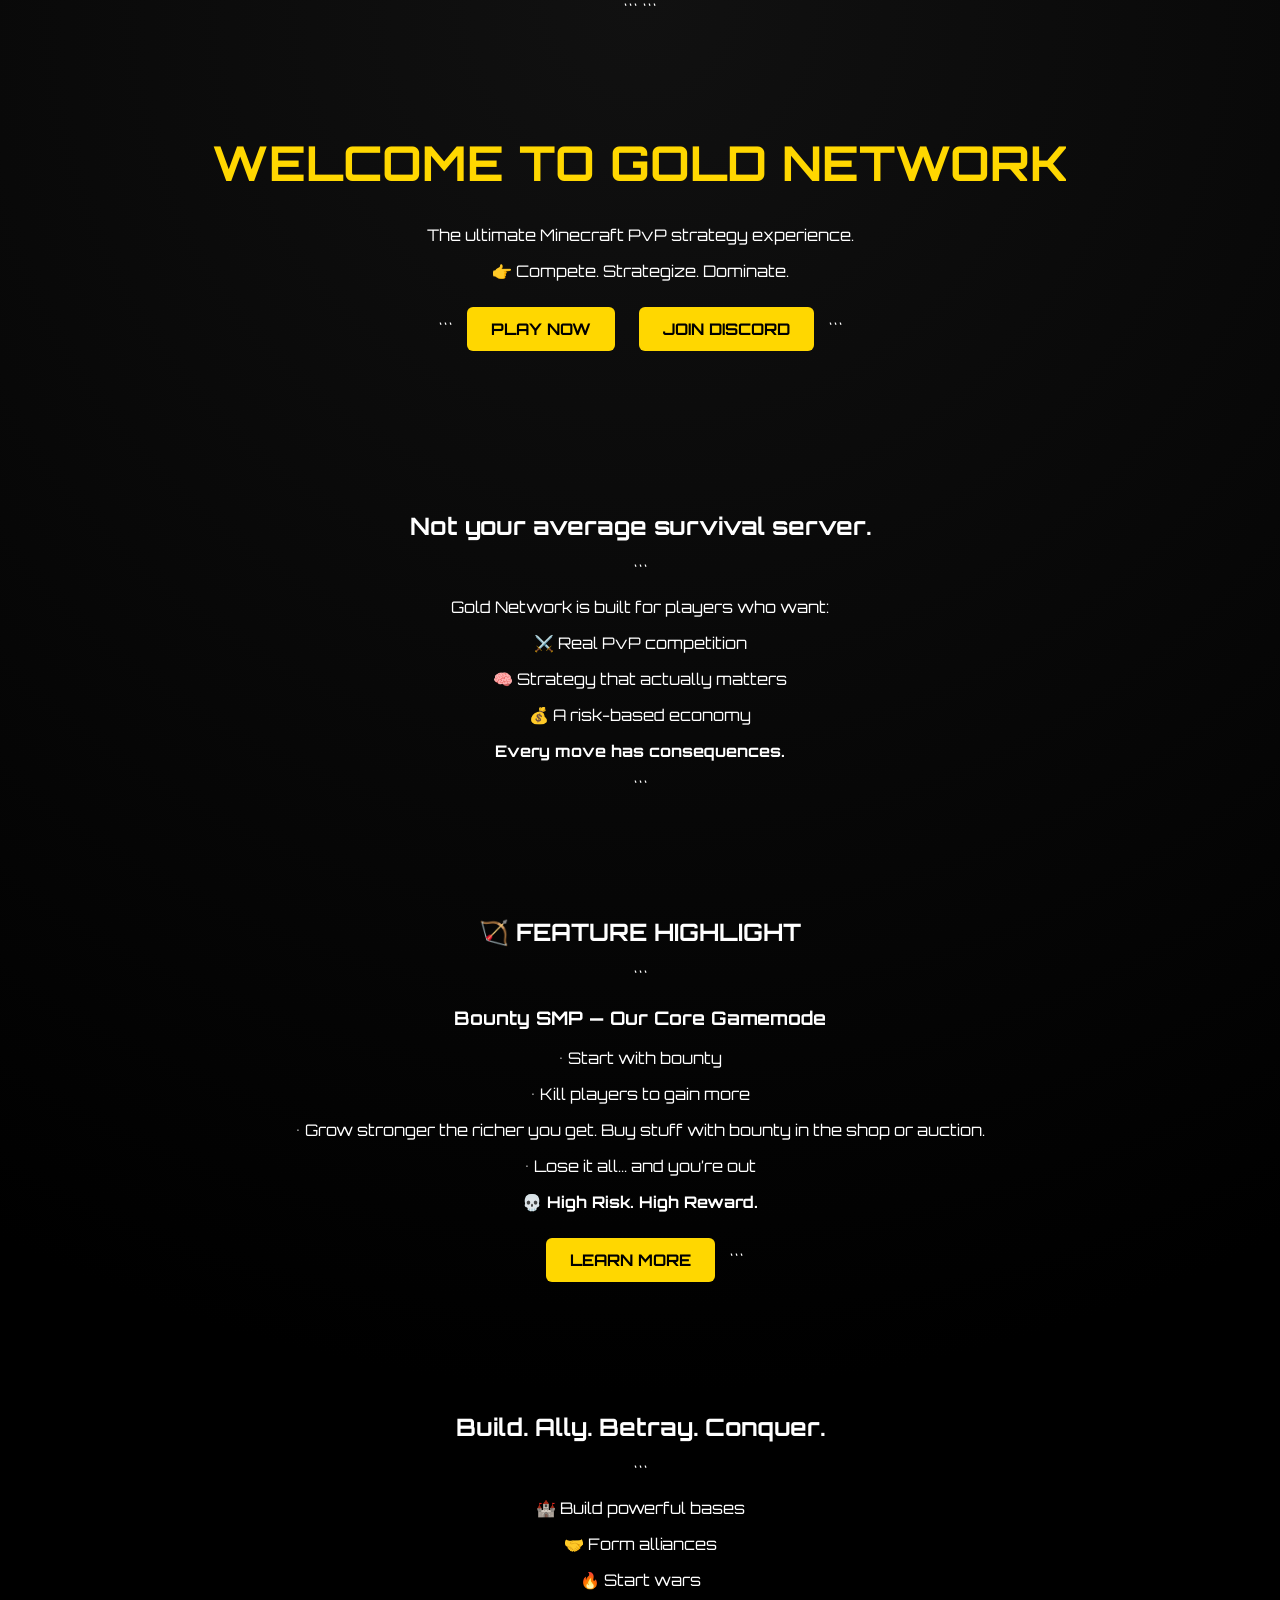
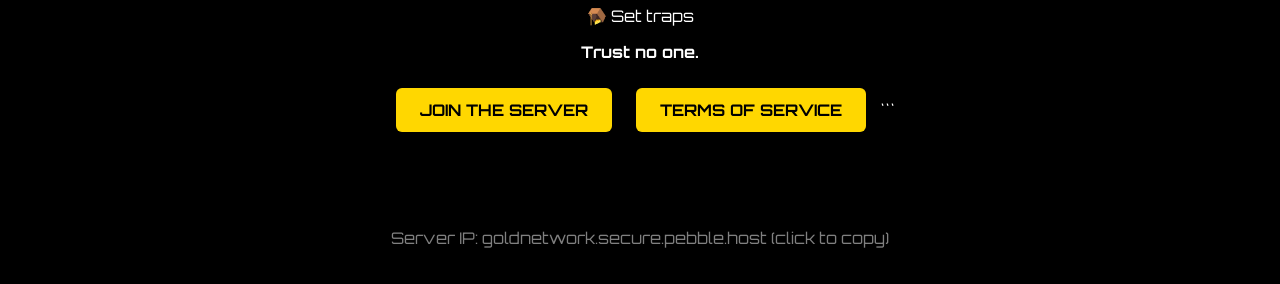
==== index.html @ 98344aa9 "Update index.html" ====
<!DOCTYPE html>

<html>
<head>
    <title>Gold Network</title>

```
<link href="https://fonts.googleapis.com/css2?family=Orbitron:wght@600&display=swap" rel="stylesheet">

<style>
    body {
        margin: 0;
        font-family: 'Orbitron', Arial, sans-serif;
        color: white;
        text-align: center;
        background: radial-gradient(circle at top, #111 0%, #000 70%);
    }

    header {
        padding: 80px 20px;
    }

    h1 {
        color: gold;
        font-size: 3em;
        animation: glow 2.5s infinite ease-in-out;
    }

    @keyframes glow {
        0% { text-shadow: 0 0 5px gold; }
        50% { text-shadow: 0 0 20px gold; }
        100% { text-shadow: 0 0 5px gold; }
    }

    .btn {
        display: inline-block;
        margin: 10px;
        padding: 12px 24px;
        background: gold;
        color: black;
        text-decoration: none;
        font-weight: bold;
        border-radius: 6px;
        transition: 0.3s;
    }

    .btn:hover {
        transform: scale(1.1);
        background: #ffd700;
    }

    section {
        padding: 50px 20px;
        animation: fadeUp 1s ease-out;
    }

    @keyframes fadeUp {
        from { opacity: 0; transform: translateY(20px); }
        to { opacity: 1; transform: translateY(0); }
    }

    footer {
        padding: 20px;
        color: gray;
    }
</style>
```

</head>

<body>

<header>
    <h1>WELCOME TO GOLD NETWORK</h1>
    <p>The ultimate Minecraft PvP strategy experience.</p>
    <p>👉 Compete. Strategize. Dominate.</p>

```
<a href="#ip" class="btn">PLAY NOW</a>
<a href="#" class="btn">JOIN DISCORD</a>
```

</header>

<section>
    <h2>Not your average survival server.</h2>

```
<p>Gold Network is built for players who want:</p>

<p>⚔️ Real PvP competition</p>
<p>🧠 Strategy that actually matters</p>
<p>💰 A risk-based economy</p>

<p><strong>Every move has consequences.</strong></p>
```

</section>

<section>
    <h2>🏹 FEATURE HIGHLIGHT</h2>

```
<h3>Bounty SMP — Our Core Gamemode</h3>

<p>• Start with bounty</p>
<p>• Kill players to gain more</p>
<p>• Grow stronger the richer you get. Buy stuff with bounty in the shop or auction.</p>
<p>• Lose it all… and you’re out</p>

<p><strong>💀 High Risk. High Reward.</strong></p>

<a href="#" class="btn">LEARN MORE</a>
```

</section>

<section>
    <h2>Build. Ally. Betray. Conquer.</h2>

```
<p>🏰 Build powerful bases</p>
<p>🤝 Form alliances</p>
<p>🔥 Start wars</p>
<p>🪤 Set traps</p>

<p><strong>Trust no one.</strong></p>

<a href="#" class="btn">JOIN THE SERVER</a>
<a href="#" class="btn">TERMS OF SERVICE</a>
```

</section>

<footer>
    <p id="ip" onclick="copyIP()" style="cursor:pointer;">
        Server IP: goldnetwork.secure.pebble.host (click to copy)
    </p>
</footer>

<script>
function copyIP() {
    navigator.clipboard.writeText("goldnetwork.secure.pebble.host");
    alert("IP copied!");
}
</script>

</body>
</html>
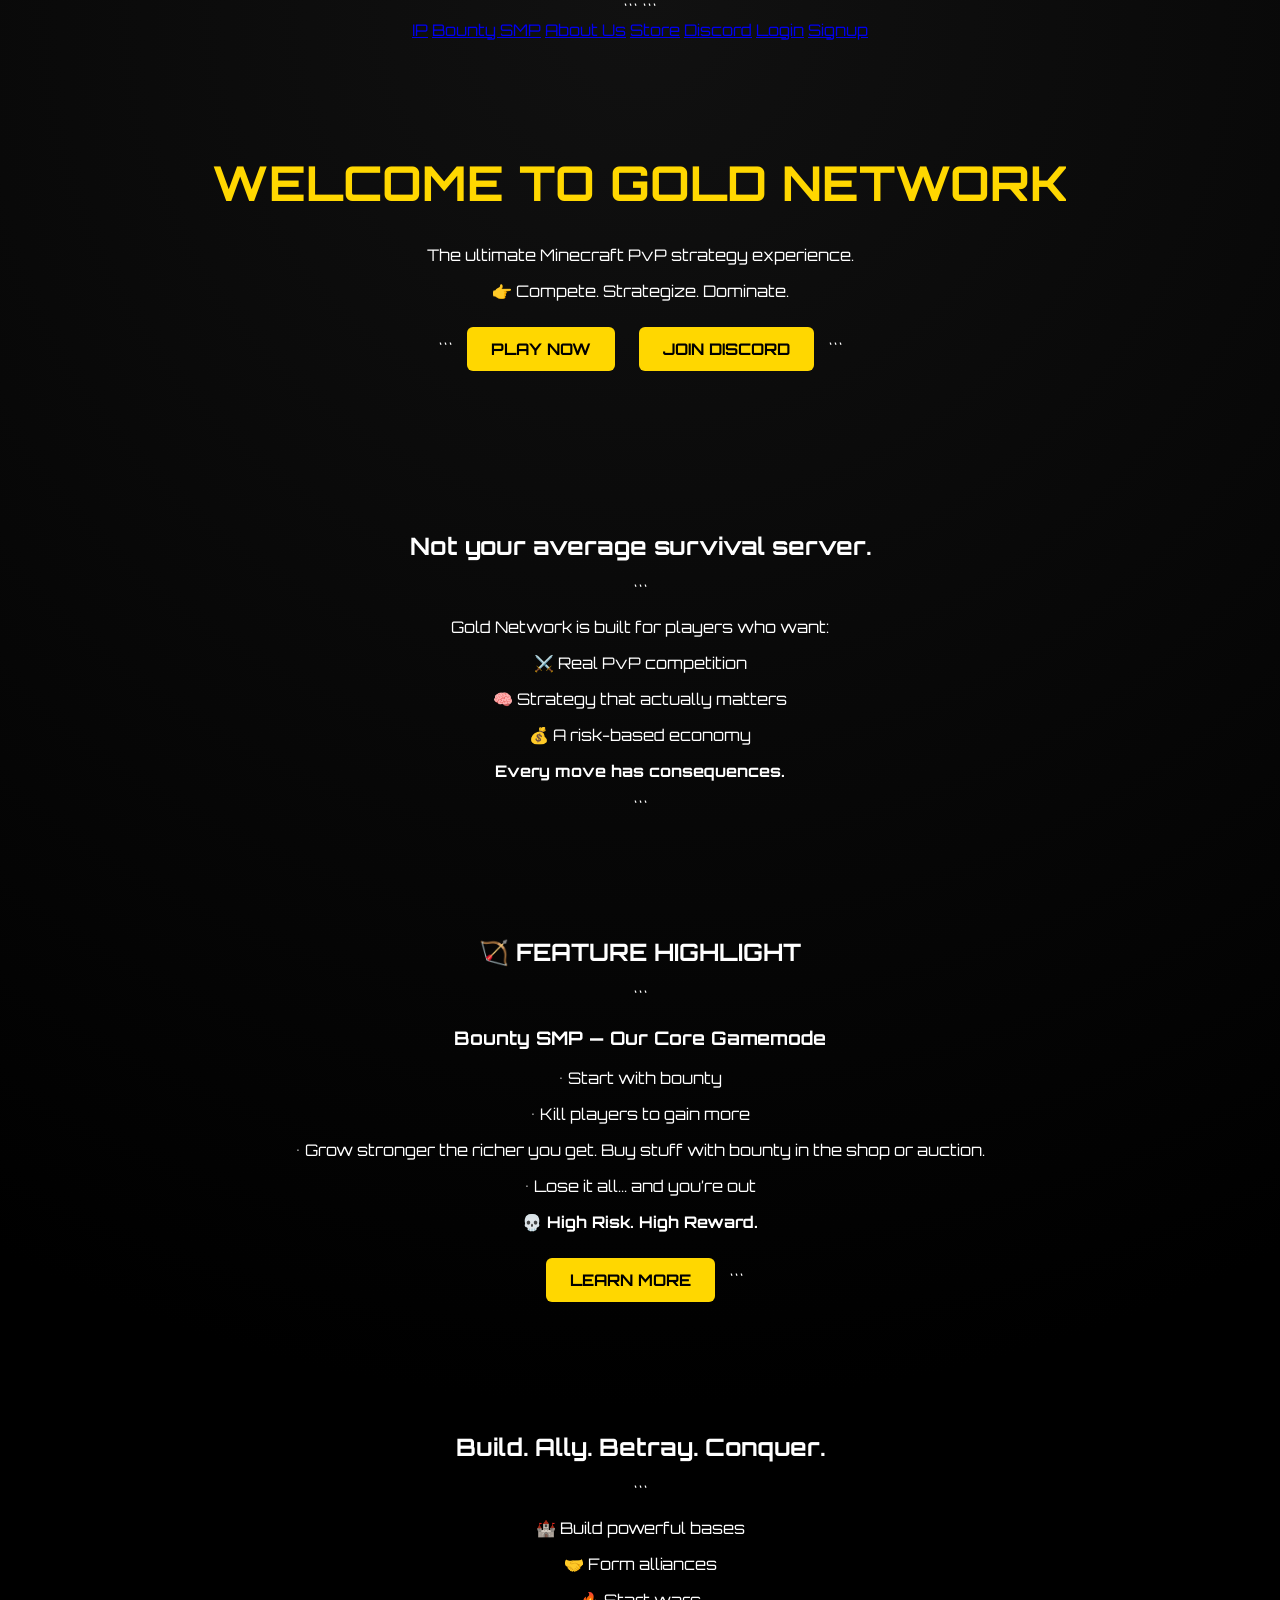
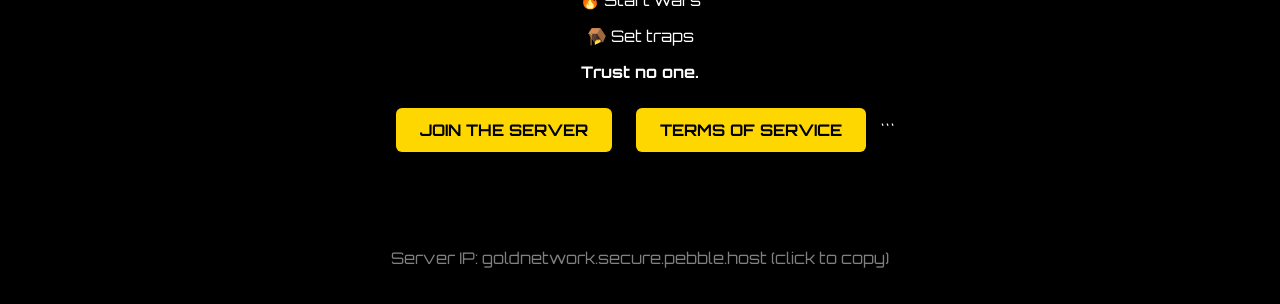
==== commit 54789d46: "Update index.html" ====
--- a/index.html
+++ b/index.html
@@ -69,6 +69,17 @@
 </head>
 
 <body>
+    <nav class="navbar">
+  <a href="index.html">IP</a>
+  <a href="bounty-smp.html">Bounty SMP</a>
+  <a href="about.html">About Us</a>
+  <a href="store.html">Store</a>
+
+  <a href="https://discord.gg/YOUR_INVITE" target="_blank">Discord</a>
+
+  <a href="login.html">Login</a>
+  <a href="signup.html">Signup</a>
+</nav>
 
 <header>
     <h1>WELCOME TO GOLD NETWORK</h1>
@@ -147,3 +158,4 @@
 
 </body>
 </html>
+
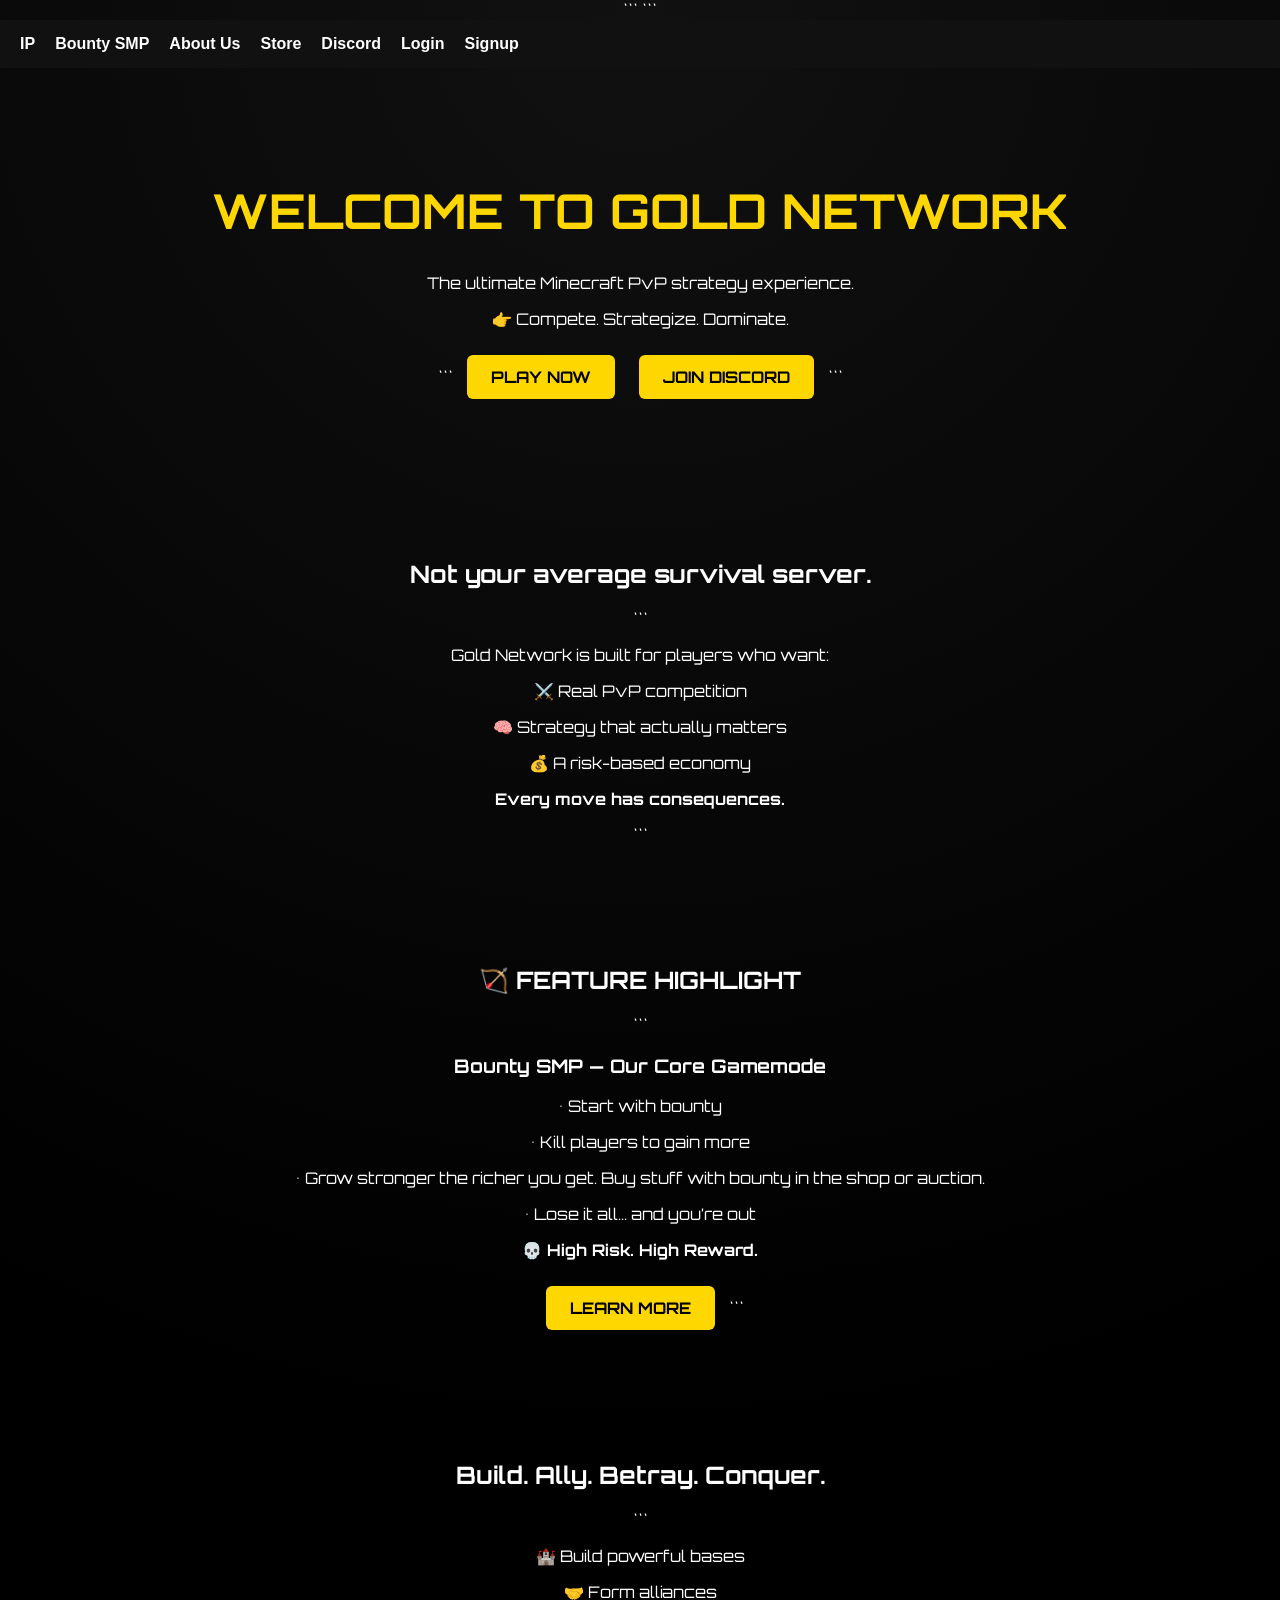
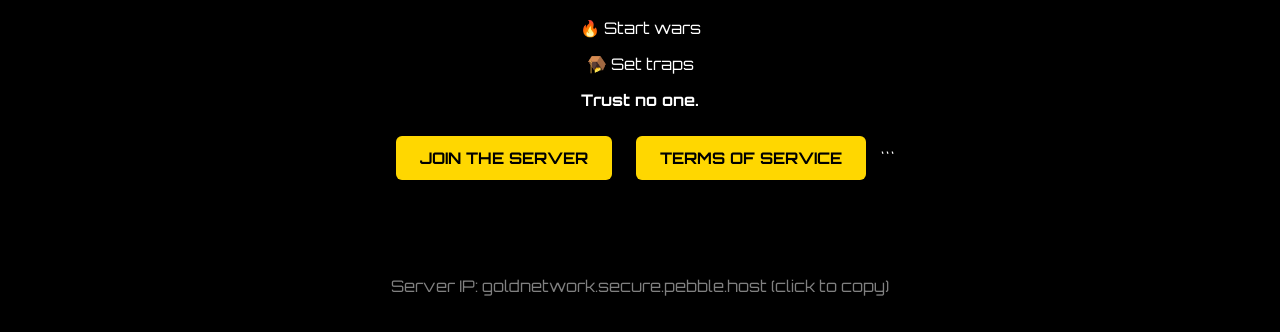
==== commit a32f9313: "Update index.html" ====
--- a/index.html
+++ b/index.html
@@ -63,6 +63,24 @@
         padding: 20px;
         color: gray;
     }
+    .navbar {
+  display: flex;
+  gap: 20px;
+  background: #111;
+  padding: 15px 20px;
+  align-items: center;
+}
+
+.navbar a {
+  color: white;
+  text-decoration: none;
+  font-family: Arial, sans-serif;
+  font-weight: bold;
+}
+
+.navbar a:hover {
+  color: #00bfff;
+}
 </style>
 ```
 
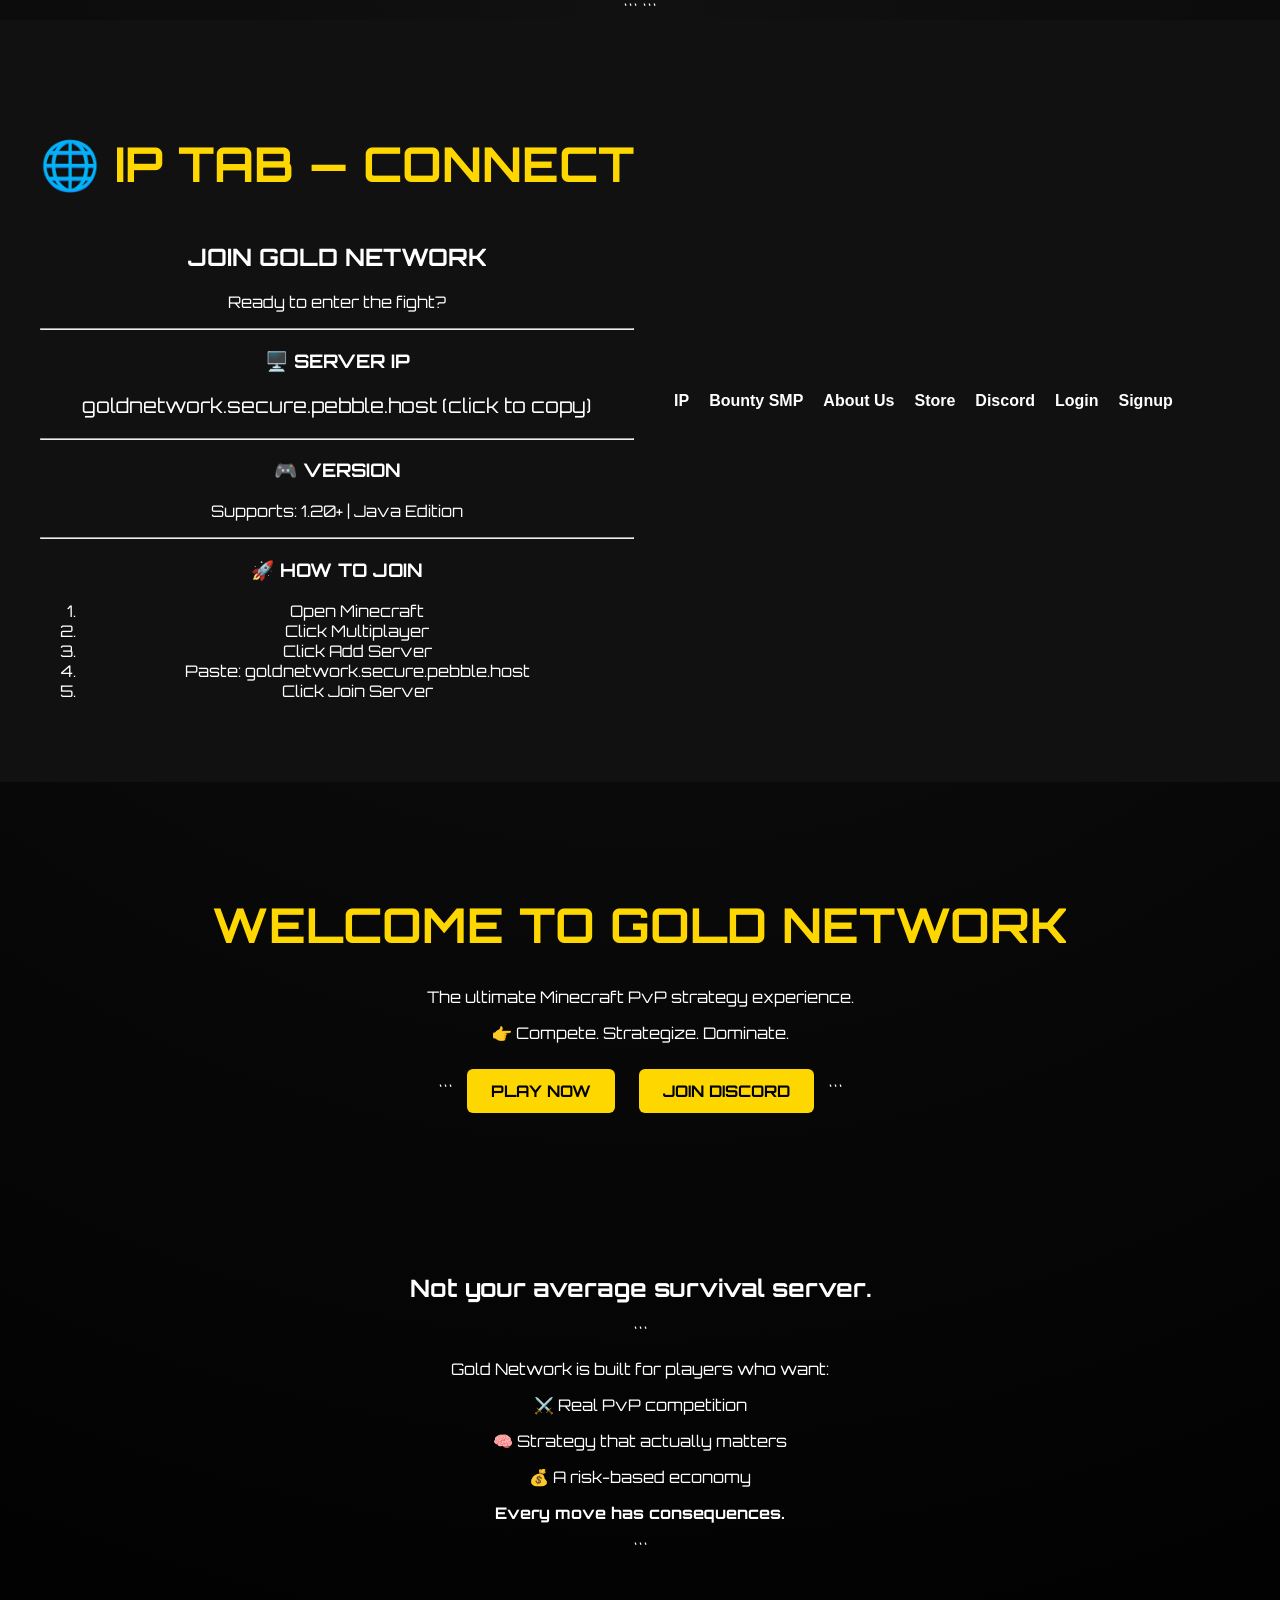
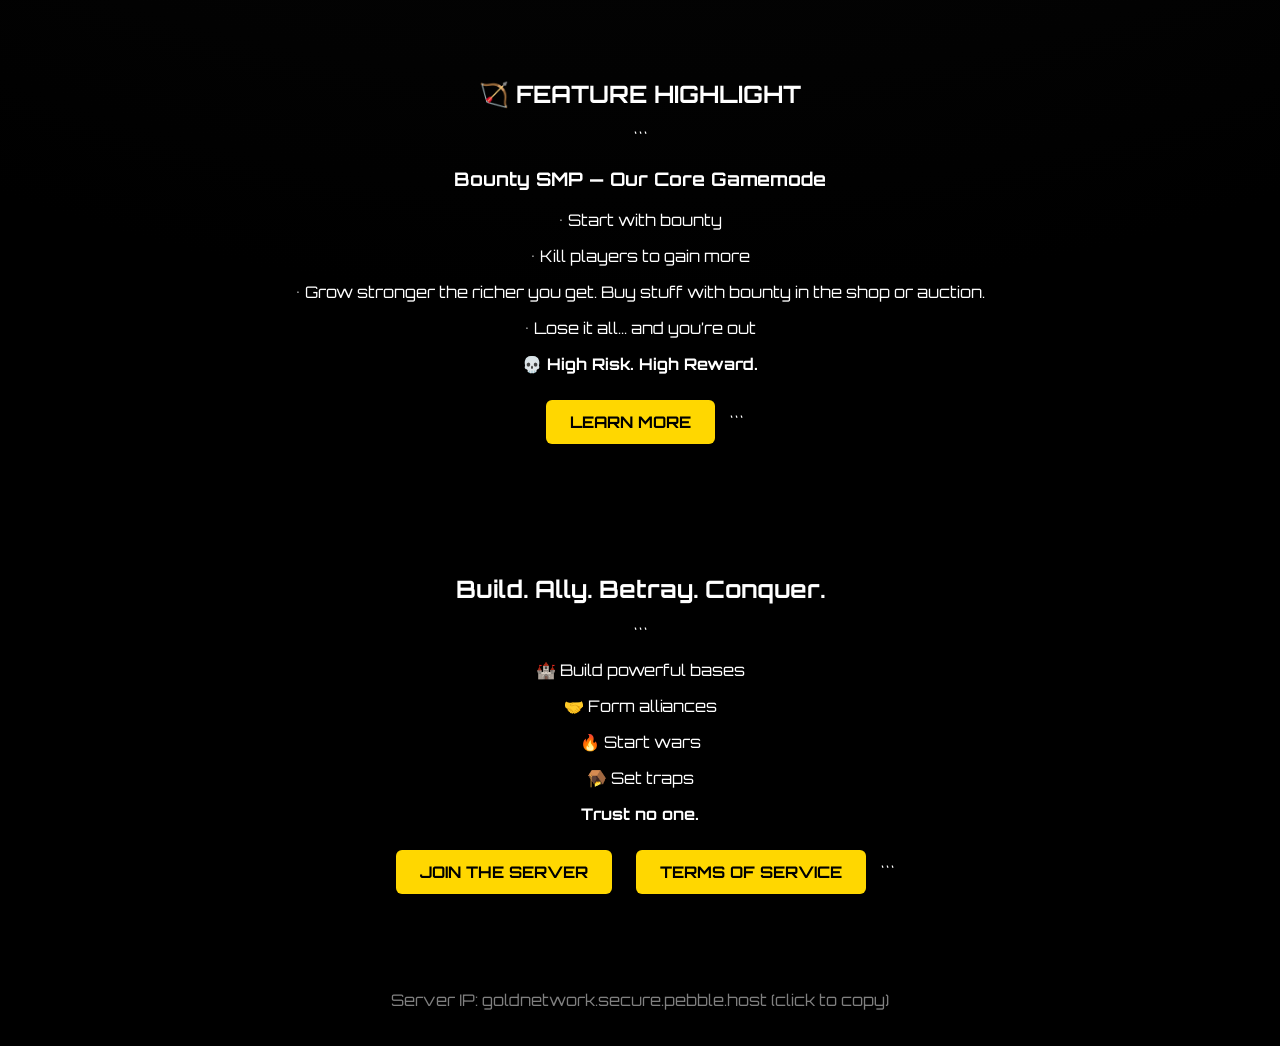
==== commit a97b4a2b: "Add server IP section and joining instructions Added a section for server IP information and instruc" ====
--- a/index.html
+++ b/index.html
@@ -88,7 +88,36 @@
 
 <body>
     <nav class="navbar">
-  <a href="index.html">IP</a>
+        <section id="ip">
+  <h1>🌐 IP TAB — CONNECT</h1>
+
+  <h2>JOIN GOLD NETWORK</h2>
+  <p>Ready to enter the fight?</p>
+
+  <hr>
+
+  <h3>🖥️ SERVER IP</h3>
+  <p onclick="copyIP()" style="cursor:pointer; font-size:20px;">
+    goldnetwork.secure.pebble.host (click to copy)
+  </p>
+
+  <hr>
+
+  <h3>🎮 VERSION</h3>
+  <p>Supports: 1.20+ | Java Edition</p>
+
+  <hr>
+
+  <h3>🚀 HOW TO JOIN</h3>
+  <ol>
+    <li>Open Minecraft</li>
+    <li>Click Multiplayer</li>
+    <li>Click Add Server</li>
+    <li>Paste: goldnetwork.secure.pebble.host</li>
+    <li>Click Join Server</li>
+  </ol>
+</section>
+  <a href="#ip">IP</a>
   <a href="bounty-smp.html">Bounty SMP</a>
   <a href="about.html">About Us</a>
   <a href="store.html">Store</a>
@@ -106,7 +135,9 @@
 
 ```
 <a href="#ip" class="btn">PLAY NOW</a>
-<a href="#" class="btn">JOIN DISCORD</a>
+<a class="btn discord-btn" href="https://discord.gg/wERncha9FP" target="_blank">
+  JOIN DISCORD
+</a>
 ```
 
 </header>
@@ -173,6 +204,12 @@
     alert("IP copied!");
 }
 </script>
+    <script>
+function copyIP() {
+  navigator.clipboard.writeText("goldnetwork.secure.pebble.host");
+  alert("IP copied!");
+}
+</script>
 
 </body>
 </html>
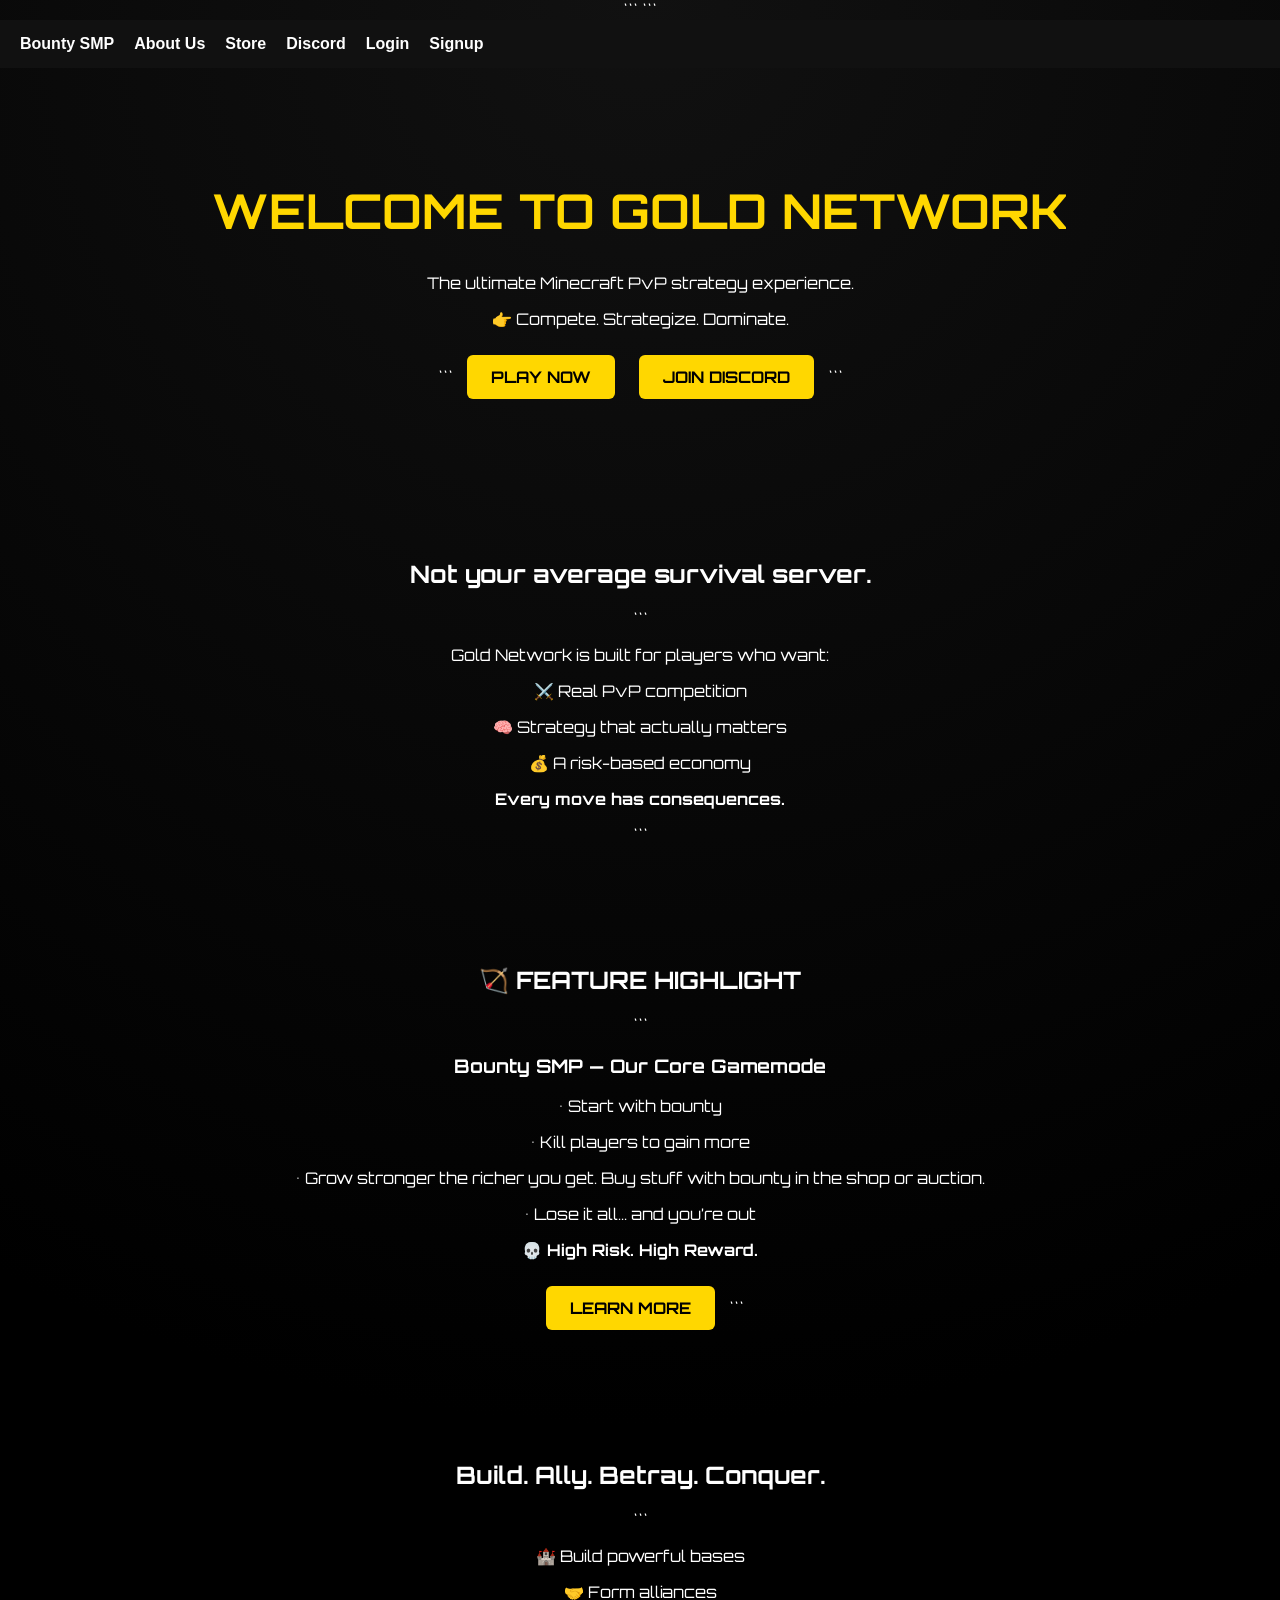
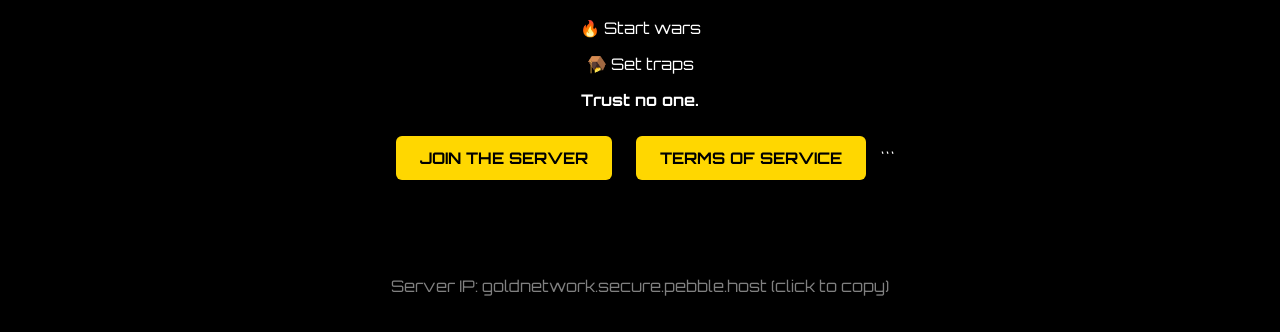
==== commit 787ecd0e: "Update index.html" ====
--- a/index.html
+++ b/index.html
@@ -88,36 +88,6 @@
 
 <body>
     <nav class="navbar">
-        <section id="ip">
-  <h1>🌐 IP TAB — CONNECT</h1>
-
-  <h2>JOIN GOLD NETWORK</h2>
-  <p>Ready to enter the fight?</p>
-
-  <hr>
-
-  <h3>🖥️ SERVER IP</h3>
-  <p onclick="copyIP()" style="cursor:pointer; font-size:20px;">
-    goldnetwork.secure.pebble.host (click to copy)
-  </p>
-
-  <hr>
-
-  <h3>🎮 VERSION</h3>
-  <p>Supports: 1.20+ | Java Edition</p>
-
-  <hr>
-
-  <h3>🚀 HOW TO JOIN</h3>
-  <ol>
-    <li>Open Minecraft</li>
-    <li>Click Multiplayer</li>
-    <li>Click Add Server</li>
-    <li>Paste: goldnetwork.secure.pebble.host</li>
-    <li>Click Join Server</li>
-  </ol>
-</section>
-  <a href="#ip">IP</a>
   <a href="bounty-smp.html">Bounty SMP</a>
   <a href="about.html">About Us</a>
   <a href="store.html">Store</a>
@@ -203,12 +173,7 @@
     navigator.clipboard.writeText("goldnetwork.secure.pebble.host");
     alert("IP copied!");
 }
-</script>
-    <script>
-function copyIP() {
-  navigator.clipboard.writeText("goldnetwork.secure.pebble.host");
-  alert("IP copied!");
-}
+
 </script>
 
 </body>
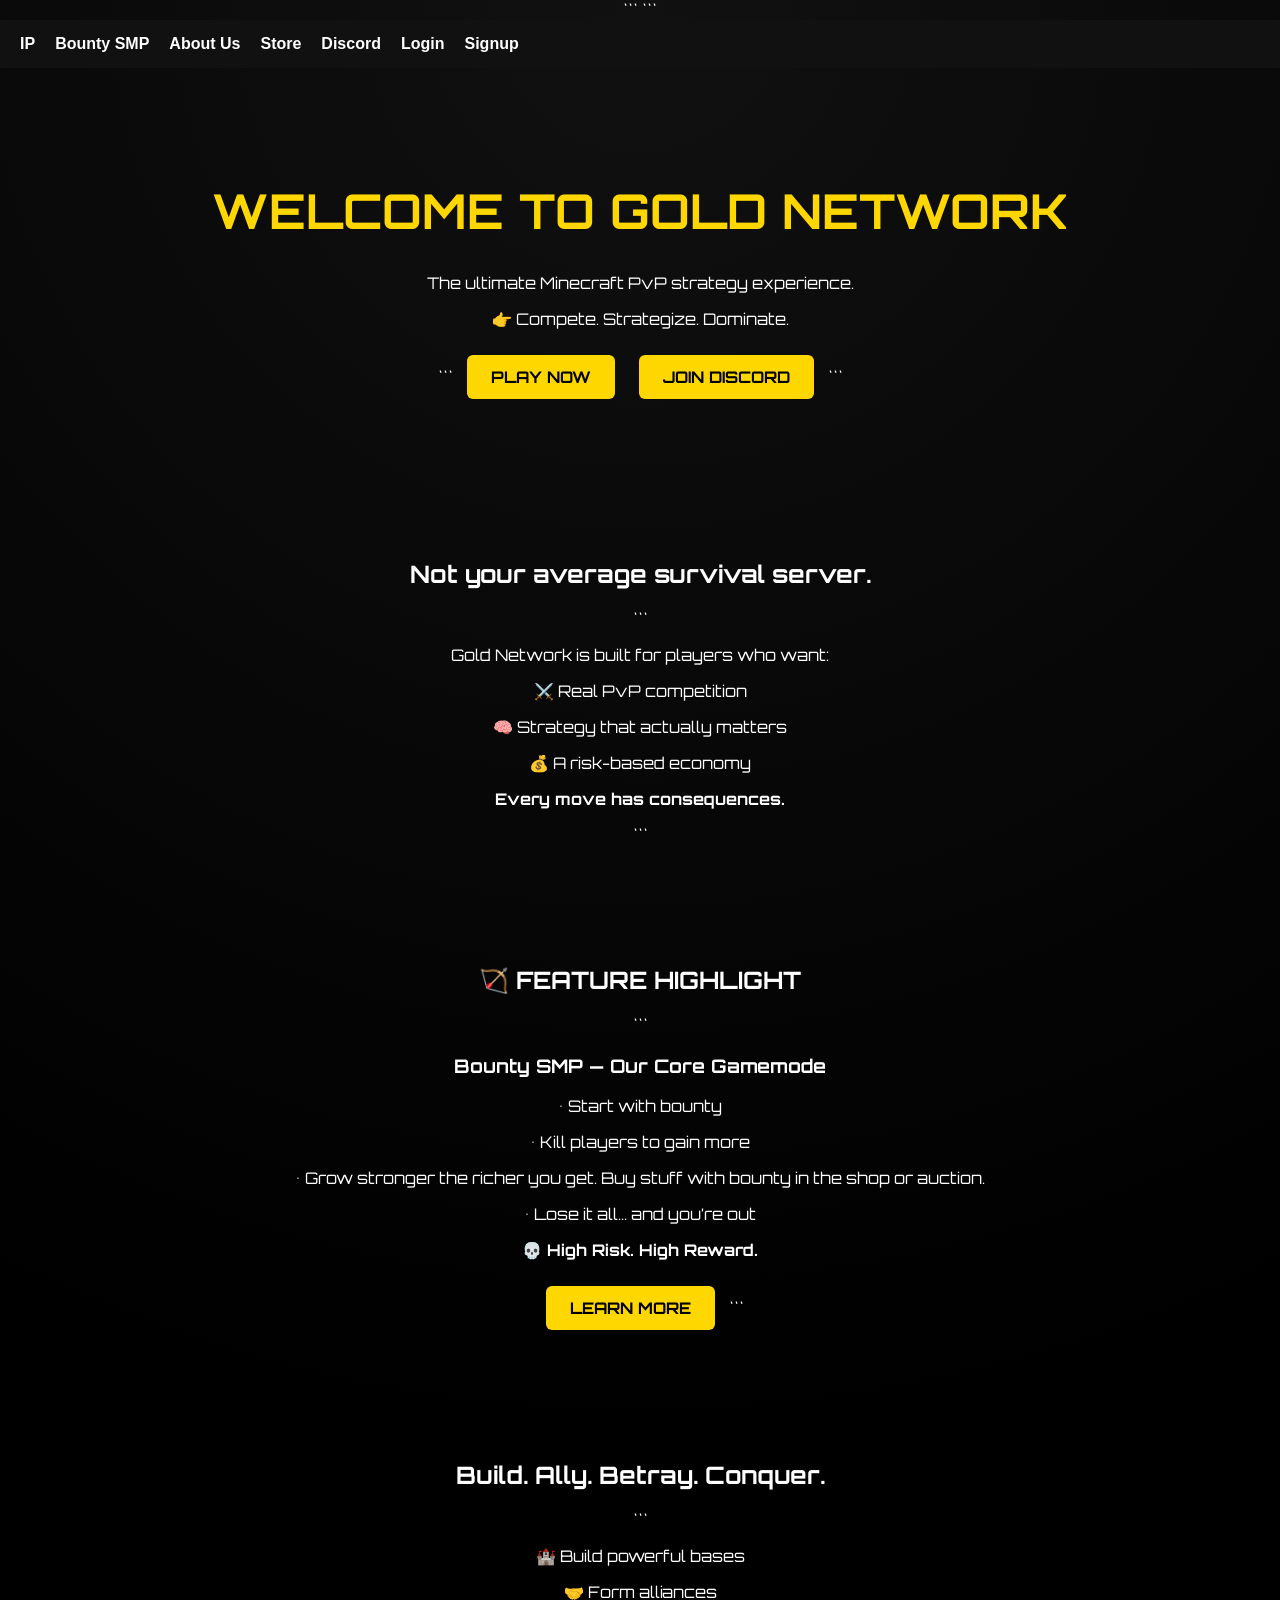
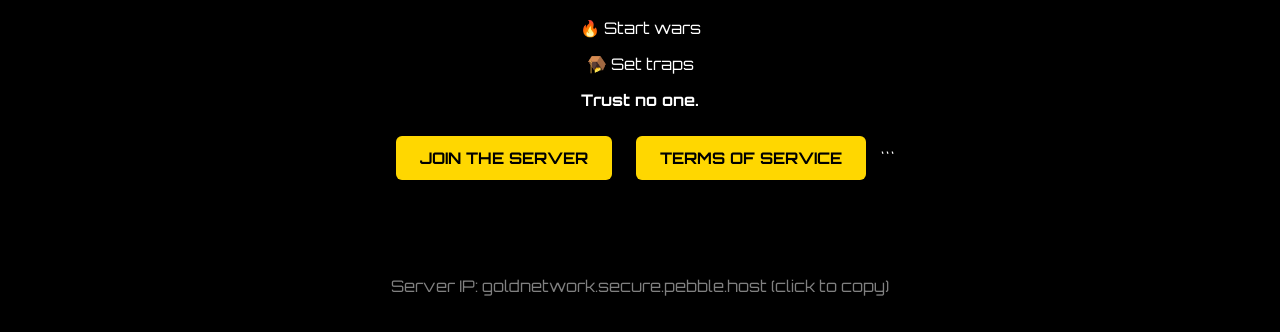
==== commit 3c5ab198: "Add link to IP page in navigation" ====
--- a/index.html
+++ b/index.html
@@ -88,6 +88,7 @@
 
 <body>
     <nav class="navbar">
+  <a href="ip.html">IP</a>
   <a href="bounty-smp.html">Bounty SMP</a>
   <a href="about.html">About Us</a>
   <a href="store.html">Store</a>
